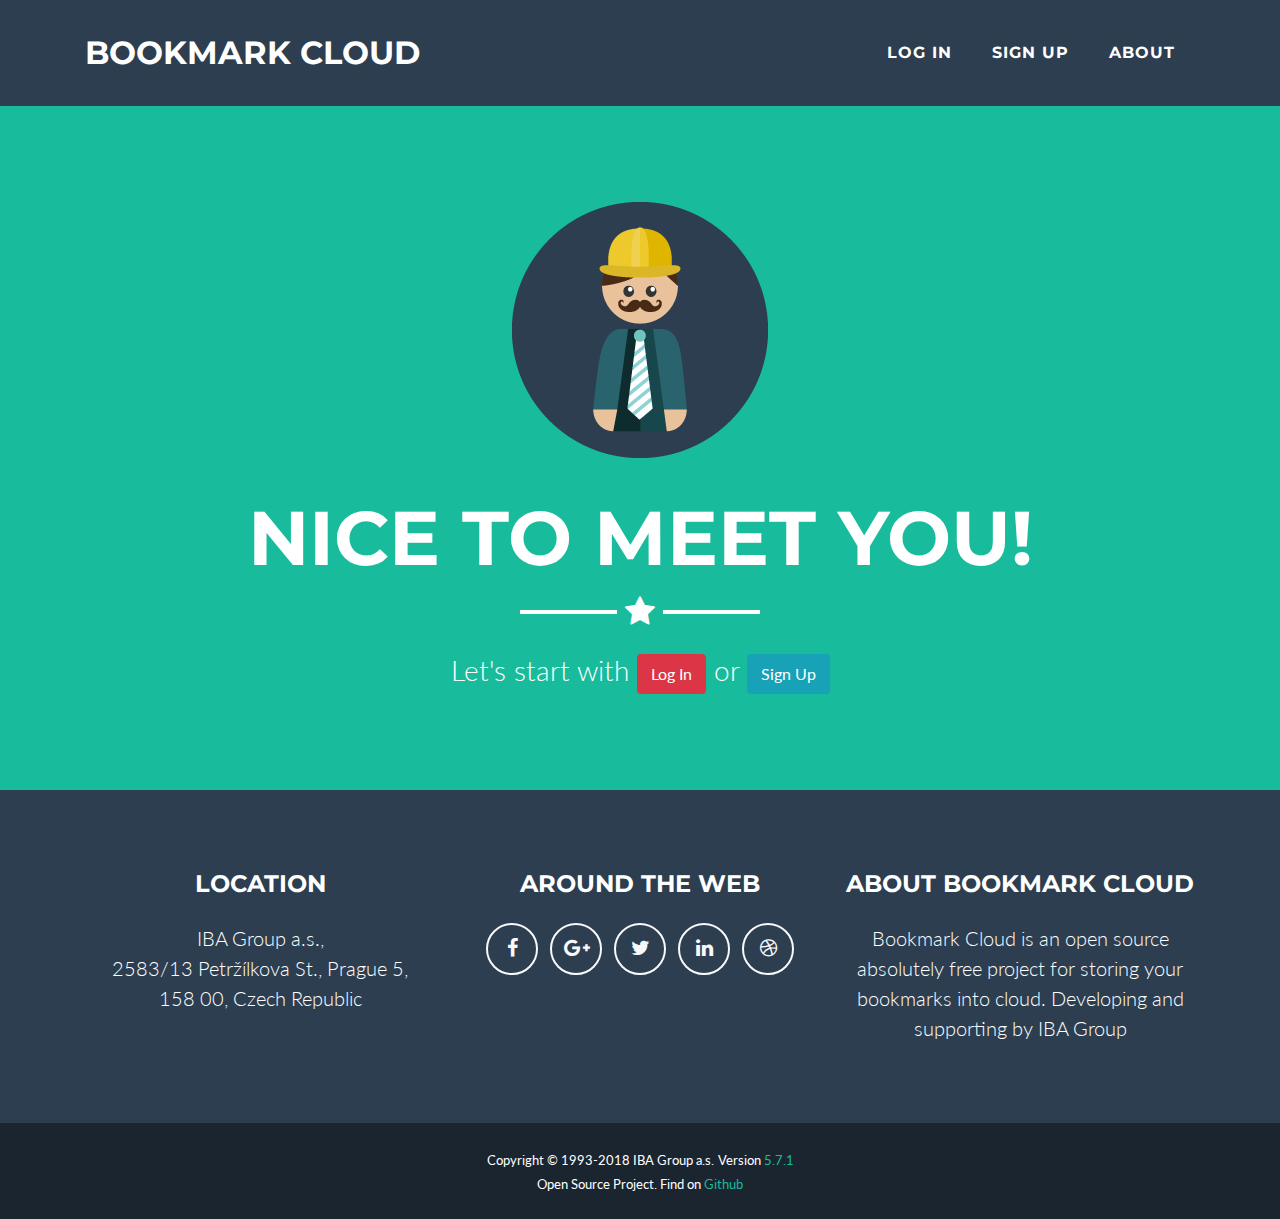
==== src/main/webapp/index.html @ 2fd84b7d "v.5.7.1" ====
<!DOCTYPE html>
<!-- bookmark.cloud -->
<html lang="en">

  <head>

    <meta charset="utf-8">
    <meta name="viewport" content="width=device-width, initial-scale=1, shrink-to-fit=no">
    <meta name="description" content="">
    <meta name="author" content="">

    <title>Bookmark Cloud - Index</title>

    <!-- Bootstrap core CSS -->
    <link href="vendor/bootstrap/css/bootstrap.min.css" rel="stylesheet">

    <!-- Custom fonts for this template -->
    <link href="vendor/font-awesome/css/font-awesome.min.css" rel="stylesheet" type="text/css">
    <link href="https://fonts.googleapis.com/css?family=Montserrat:400,700" rel="stylesheet" type="text/css">
    <link href="https://fonts.googleapis.com/css?family=Lato:400,700,400italic,700italic" rel="stylesheet" type="text/css">

    <!-- Plugin CSS -->
    <link href="vendor/magnific-popup/magnific-popup.css" rel="stylesheet" type="text/css">

    <!-- Custom styles for this template -->
    <link href="css/note.min.css" rel="stylesheet">

  </head>

  <body id="page-top">

     <!-- Navigation -->
    <nav class="navbar navbar-expand-lg bg-secondary fixed-top text-uppercase" id="mainNav">
      <div class="container">
        <a class="navbar-brand js-scroll-trigger" href="#page-top">Bookmark Cloud</a>
        <button class="navbar-toggler navbar-toggler-right text-uppercase bg-primary text-white rounded" type="button" data-toggle="collapse" data-target="#navbarResponsive" aria-controls="navbarResponsive" aria-expanded="false" aria-label="Toggle navigation">
          Menu
          <i class="fa fa-bars"></i>
        </button>
        <div class="collapse navbar-collapse" id="navbarResponsive">
          <ul class="navbar-nav ml-auto">
            <li class="nav-item mx-0 mx-lg-1">
              <a class="nav-link py-3 px-0 px-lg-3 rounded js-scroll-trigger" href="logIn.html">Log In</a>
            </li>
            <li class="nav-item mx-0 mx-lg-1">
              <a class="nav-link py-3 px-0 px-lg-3 rounded js-scroll-trigger" href="signUp.html">Sign Up</a>
            </li>
            <li class="nav-item mx-0 mx-lg-1">
              <a class="nav-link py-3 px-0 px-lg-3 rounded js-scroll-trigger" href="https://github.com/mrcracken/bookmark-cloud/blob/master/README.md">About</a>
            </li>
          </ul>
        </div>
      </div>
    </nav>
    <!-- End of Navigation -->

    <!-- Header -->
    <header class="masthead bg-primary text-white text-center">
      <div class="container">
        <img class="img-fluid mb-5 d-block mx-auto" src="img/profile.png" alt="">
        <h1 class="text-uppercase mb-0">Nice to meet You!</h1>
        <hr class="star-light">
        <h2 class="font-weight-light mb-0">Let's start with <a href="logIn.html" class="btn btn-danger">Log In</a> or <a href="signUp.html" class="btn btn-info">Sign Up</a></h2>
      </div>
    </header>
    <!-- End of Header -->


    <!-- Footer -->
    <footer class="footer text-center">
      <div class="container">
        <div class="row">
          <div class="col-md-4 mb-5 mb-lg-0">
            <h4 class="text-uppercase mb-4">Location</h4>
            <p class="lead mb-0">IBA Group a.s.,
              <br>2583/13 Petržílkova St., Prague 5,
              <br>158 00, Czech Republic</p>
          </div>
          <div class="col-md-4 mb-5 mb-lg-0">
            <h4 class="text-uppercase mb-4">Around the Web</h4>
            <ul class="list-inline mb-0">
              <li class="list-inline-item">
                <a class="btn btn-outline-light btn-social text-center rounded-circle" href="https://www.facebook.com/IBAGroupIT">
                  <i class="fa fa-fw fa-facebook"></i>
                </a>
              </li>
              <li class="list-inline-item">
                <a class="btn btn-outline-light btn-social text-center rounded-circle" href="https://plus.google.com/+Ibagroupit">
                  <i class="fa fa-fw fa-google-plus"></i>
                </a>
              </li>
              <li class="list-inline-item">
                <a class="btn btn-outline-light btn-social text-center rounded-circle" href="https://twitter.com/Ibagroup/">
                  <i class="fa fa-fw fa-twitter"></i>
                </a>
              </li>
              <li class="list-inline-item">
                <a class="btn btn-outline-light btn-social text-center rounded-circle" href="https://www.linkedin.com/company/iba-group?trk=hb_tab_compy_id_238318">
                  <i class="fa fa-fw fa-linkedin"></i>
                </a>
              </li>
              <li class="list-inline-item">
                <a class="btn btn-outline-light btn-social text-center rounded-circle" href="https://dribbble.com">
                  <i class="fa fa-fw fa-dribbble"></i>
                </a>
              </li>
            </ul>
          </div>
          <div class="col-md-4">
            <h4 class="text-uppercase mb-4">About Bookmark Cloud</h4>
            <p class="lead mb-0">Bookmark Cloud is an open source absolutely free project for storing your bookmarks into cloud. Developing and supporting by IBA Group</p>
          </div>
        </div>
      </div>
    </footer>

    <div class="copyright py-4 text-center text-white">
      <div class="container">
        <small>Copyright &copy; 1993-2018 IBA Group a.s.</small>
          <small>Version <a target="_blank" href="https://github.com/mrcracken/bookmark-cloud">5.7.1</a></small>
        <br>
        <small>Open Source Project. Find on <a target="_blank" href="https://github.com/mrcracken/bookmark-cloud">Github</a></small>
      </div>
    </div>
    <!-- End of Footer -->

    <!-- Scroll to Top Button (Only visible on small and extra-small screen sizes) -->
    <div class="scroll-to-top d-lg-none position-fixed ">
      <a class="js-scroll-trigger d-block text-center text-white rounded" href="#page-top">
        <i class="fa fa-chevron-up"></i>
      </a>
    </div>
    <!-- End of Scroll to Top Button (Only visible on small and extra-small screen sizes) -->
 
    <!-- Bootstrap core JavaScript -->
    <script src="vendor/jquery/jquery.min.js"></script>
    <script src="vendor/bootstrap/js/bootstrap.bundle.min.js"></script>

    <!-- Plugin JavaScript -->
    <script src="vendor/jquery-easing/jquery.easing.min.js"></script>
    <script src="vendor/magnific-popup/jquery.magnific-popup.min.js"></script>

    <!-- Custom scripts for this template -->
    <script src="js/note.min.js"></script>

    <!-- JavaScript Code is here -->
    <script src="js/main.js"></script>

  </body>

</html>
---- src/main/webapp/css/note.min.css ----
body{font-family:Lato}h1,h2,h3,h4,h5,h6{font-weight:700;font-family:Montserrat}hr.star-dark,hr.star-light{max-width:15rem;padding:0;text-align:center;border:none;border-top:solid .25rem;margin-top:2.5rem;margin-bottom:2.5rem}hr.star-dark:after,hr.star-light:after{position:relative;top:-.8em;display:inline-block;padding:0 .25em;content:'\f005';font-family:FontAwesome;font-size:2em}hr.star-light{border-color:#fff}hr.star-light:after{color:#fff;background-color:#18bc9c}hr.star-dark{border-color:#2c3e50}hr.star-dark:after{color:#2c3e50;background-color:#fff}section{padding:6rem 0}section h2{font-size:2.25rem;line-height:2rem}@media (min-width:992px){section h2{font-size:3rem;line-height:2.5rem}}.btn-xl{padding:1rem 1.75rem;font-size:1.25rem}.btn-social{width:3.25rem;height:3.25rem;font-size:1.25rem;line-height:2rem}.scroll-to-top{z-index:1042;right:1rem;bottom:1rem;display:none}.scroll-to-top a{width:3.5rem;height:3.5rem;background-color:rgba(33,37,41,.5);line-height:3.1rem}#mainNav{padding-top:1rem;padding-bottom:1rem;font-weight:700;font-family:Montserrat}#mainNav .navbar-brand{color:#fff}#mainNav .navbar-nav{margin-top:1rem;letter-spacing:.0625rem}#mainNav .navbar-nav li.nav-item a.nav-link{color:#fff}#mainNav .navbar-nav li.nav-item a.nav-link:hover{color:#18bc9c}#mainNav .navbar-nav li.nav-item a.nav-link:active,#mainNav .navbar-nav li.nav-item a.nav-link:focus{color:#fff}#mainNav .navbar-nav li.nav-item a.nav-link.active{color:#18bc9c}#mainNav .navbar-toggler{font-size:80%;padding:.8rem}@media (min-width:992px){#mainNav{padding-top:1.5rem;padding-bottom:1.5rem;-webkit-transition:padding-top .3s,padding-bottom .3s;-moz-transition:padding-top .3s,padding-bottom .3s;transition:padding-top .3s,padding-bottom .3s}#mainNav .navbar-brand{font-size:2em;-webkit-transition:font-size .3s;-moz-transition:font-size .3s;transition:font-size .3s}#mainNav .navbar-nav{margin-top:0}#mainNav .navbar-nav>li.nav-item>a.nav-link.active{color:#fff;background:#18bc9c}#mainNav .navbar-nav>li.nav-item>a.nav-link.active:active,#mainNav .navbar-nav>li.nav-item>a.nav-link.active:focus,#mainNav .navbar-nav>li.nav-item>a.nav-link.active:hover{color:#fff;background:#18bc9c}#mainNav.navbar-shrink{padding-top:.5rem;padding-bottom:.5rem}#mainNav.navbar-shrink .navbar-brand{font-size:1.5em}}header.masthead{padding-top:calc(6rem + 72px);padding-bottom:6rem}header.masthead h1{font-size:3rem;line-height:3rem}header.masthead h2{font-size:1.3rem;font-family:Lato}@media (min-width:992px){header.masthead{padding-top:calc(6rem + 106px);padding-bottom:6rem}header.masthead h1{font-size:4.75em;line-height:4rem}header.masthead h2{font-size:1.75em}}.portfolio{margin-bottom:-15px}.portfolio .portfolio-item{position:relative;display:block;max-width:25rem;margin-bottom:15px}.portfolio .portfolio-item .portfolio-item-caption{-webkit-transition:all ease .5s;-moz-transition:all ease .5s;transition:all ease .5s;opacity:0;background-color:rgba(24,188,156,.9)}.portfolio .portfolio-item .portfolio-item-caption:hover{opacity:1}.portfolio .portfolio-item .portfolio-item-caption .portfolio-item-caption-content{font-size:1.5rem}@media (min-width:576px){.portfolio{margin-bottom:-30px}.portfolio .portfolio-item{margin-bottom:30px}}.portfolio-modal .portfolio-modal-dialog{padding:3rem 1rem;min-height:calc(100vh - 2rem);margin:1rem calc(1rem - 8px);position:relative;z-index:2;-moz-box-shadow:0 0 3rem 1rem rgba(0,0,0,.5);-webkit-box-shadow:0 0 3rem 1rem rgba(0,0,0,.5);box-shadow:0 0 3rem 1rem rgba(0,0,0,.5)}.portfolio-modal .portfolio-modal-dialog .close-button{position:absolute;top:2rem;right:2rem}.portfolio-modal .portfolio-modal-dialog .close-button i{line-height:38px}.portfolio-modal .portfolio-modal-dialog h2{font-size:2rem}@media (min-width:768px){.portfolio-modal .portfolio-modal-dialog{min-height:100vh;padding:5rem;margin:3rem calc(3rem - 8px)}.portfolio-modal .portfolio-modal-dialog h2{font-size:3rem}}.floating-label-form-group{position:relative;border-bottom:1px solid #e9ecef}.floating-label-form-group input,.floating-label-form-group textarea{font-size:1.5em;position:relative;z-index:1;padding-right:0;padding-left:0;resize:none;border:none;border-radius:0;background:0 0;box-shadow:none!important}.floating-label-form-group label{font-size:.85em;line-height:1.764705882em;position:relative;z-index:0;top:2em;display:block;margin:0;-webkit-transition:top .3s ease,opacity .3s ease;-moz-transition:top .3s ease,opacity .3s ease;-ms-transition:top .3s ease,opacity .3s ease;transition:top .3s ease,opacity .3s ease;vertical-align:middle;vertical-align:baseline;opacity:0}.floating-label-form-group:not(:first-child){padding-left:14px;border-left:1px solid #e9ecef}.floating-label-form-group-with-value label{top:0;opacity:1}.floating-label-form-group-with-focus label{color:#18bc9c}form .row:first-child .floating-label-form-group{border-top:1px solid #e9ecef}.footer{padding-top:5rem;padding-bottom:5rem;background-color:#2c3e50;color:#fff}.copyright{background-color:#1a252f}a{color:#18bc9c}a:active,a:focus,a:hover{color:#128f76}.btn{border-width:2px}.bg-primary{background-color:#18bc9c!important}.bg-secondary{background-color:#2c3e50!important}.text-primary{color:#18bc9c!important}.text-secondary{color:#2c3e50!important}.btn-primary{background-color:#18bc9c;border-color:#18bc9c}.btn-primary:active,.btn-primary:focus,.btn-primary:hover{background-color:#128f76;border-color:#128f76}.btn-secondary{background-color:#2c3e50;border-color:#2c3e50}.btn-secondary:active,.btn-secondary:focus,.btn-secondary:hover{background-color:#1a252f;border-color:#1a252f}
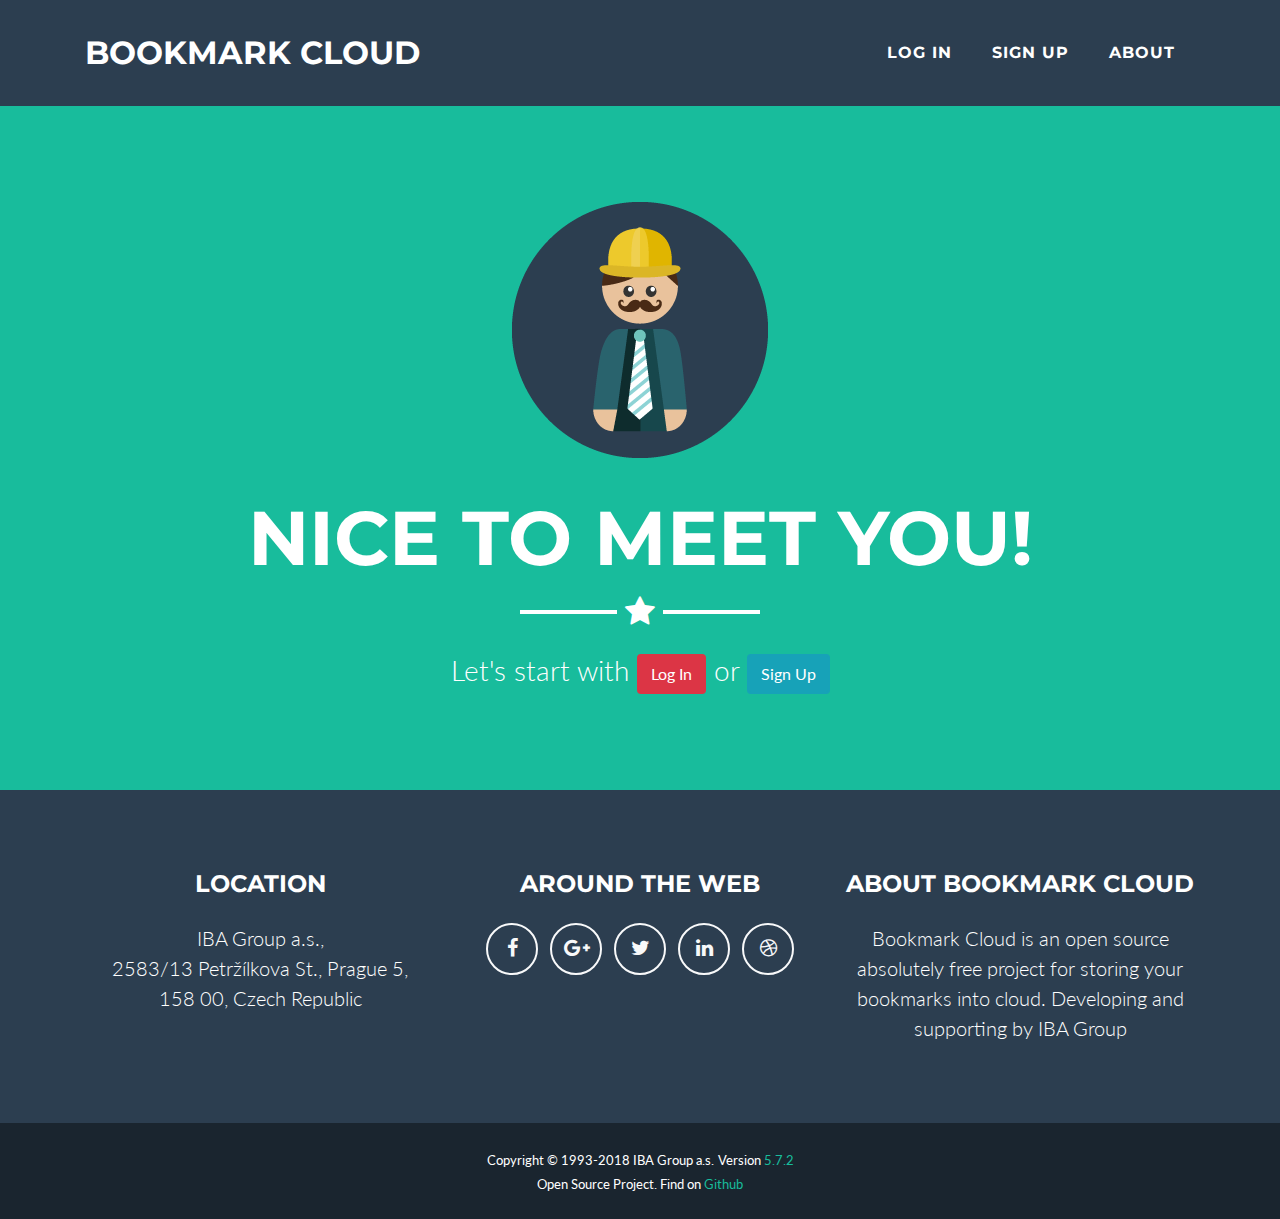
==== commit 10b2fadc: "v.5.7.2" ====
--- a/src/main/webapp/index.html
+++ b/src/main/webapp/index.html
@@ -117,7 +117,7 @@
     <div class="copyright py-4 text-center text-white">
       <div class="container">
         <small>Copyright &copy; 1993-2018 IBA Group a.s.</small>
-          <small>Version <a target="_blank" href="https://github.com/mrcracken/bookmark-cloud">5.7.1</a></small>
+          <small>Version <a target="_blank" href="https://github.com/mrcracken/bookmark-cloud">5.7.2</a></small>
         <br>
         <small>Open Source Project. Find on <a target="_blank" href="https://github.com/mrcracken/bookmark-cloud">Github</a></small>
       </div>
